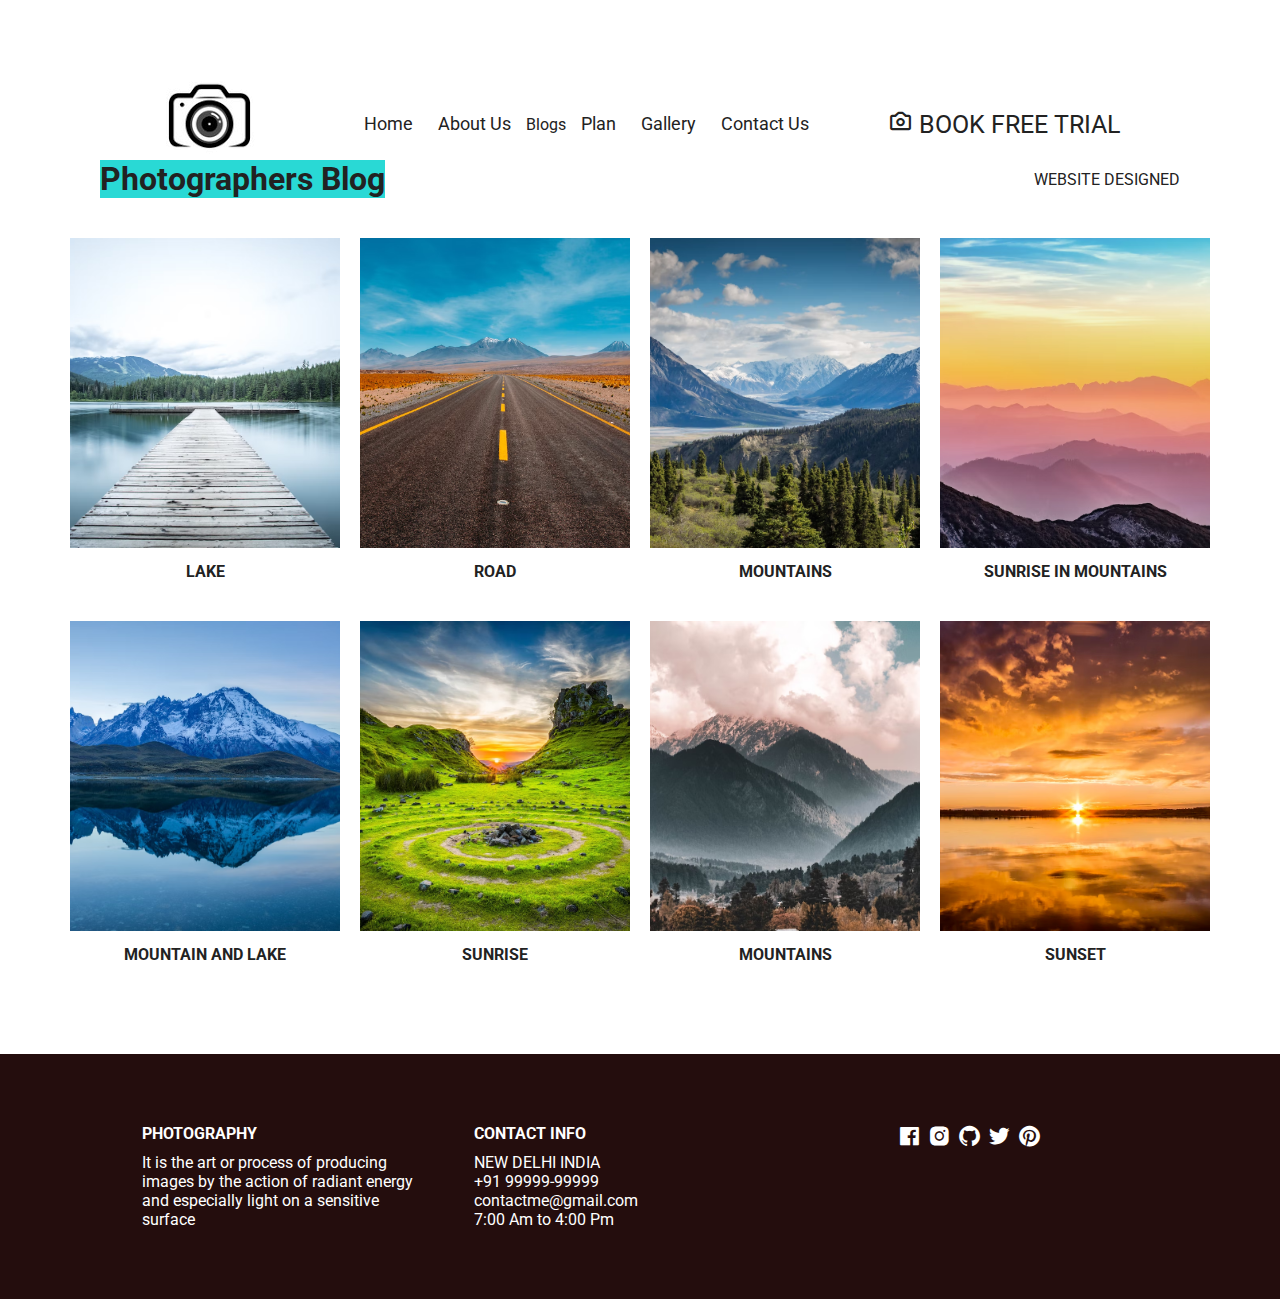
==== index.html @ c0294986 "Add files via upload" ====
<!DOCTYPE html>
<html lang="en">
  <head>
    <meta charset="UTF-8" />
    <meta name="viewport" content="width=device-width, initial-scale=1.0" />
    <!-- Box icons -->
    <link
      rel="stylesheet"
      href="https://cdn.jsdelivr.net/npm/boxicons@latest/css/boxicons.min.css"
    />
    <!-- Custom StyleSheet -->
    <link rel="stylesheet" href="index.css" />
    <title>SARVAGYA-BANSAL</title>
  </head>

  <body>
    <!-- Navigation -->

    <div class="navigation">
      <div class="nav-center container d-flex">
        <a href="index.html" class="logo"><h1><img src="download.png" alt=""></h1></a>

        <ul class="nav-list d-flex">
          <li class="nav-item">
            <a href="/" class="nav-link">Home</a>
          </li>
          <li class="nav-item">
            <a href="" class="nav-link">About Us</a>
          </li>
          <li class="nav-item">
            <a href=""nav-link>Blogs</a>
          </li>
          <li class="nav-item">
            <a href="#about" class="nav-link">Plan</a>
          </li>
          <li class="nav-item">
            <a href="" class="nav-link">Gallery</a>
          </li>
          <li class="nav-item">
            <a href="" class="nav-link">Contact Us</a>
          </li>
          
          </li>
        </ul>

        <div class="icons d-flex">
          <a href="" class="icon">
            <i class=""></i>
          </a>
          <div class="icon">
            <A>
            <i class="bx bx-camera"></i>
            BOOK FREE TRIAL
        </A>
          </div>
          <div class="icon">
            <i class=""></i>
            <!-- <span class="d-flex">0</span> -->
          </div>
          <a href="" class="icon">
            <i class=""></i>
            <!-- <span class="d-flex">0</span> -->
          </a>
        </div>

        <div class="hamburger">
          <i class="bx bx-menu-alt-left"></i>
        </div>
      </div>
    </div>

    <!-- All Products -->
    <section class="section all-products" id="products">
      <div class="top container">
        <h1 class="back">Photographers Blog                                            </h1>
        WEBSITE DESIGNED 
      </div>
      



      <div class="product-center container">
        <div class="product-item">
          <div class="overlay">
            <a href="" class="product-thumb">
              <img src="1.avif" alt="" />
            </a>
            
          </div>
          <div class="product-info">
            
            <h4>LAKE</h4>
          </div>
          <ul class="icons">
            <li><i class="bx bx-camera"></i></li>
            
          </ul>
        </div>
        <div class="product-item">
          <div class="overlay">
            <a href="" class="product-thumb">
              <img src="2.avif" alt="" />
            </a>
            
          </div>
          <div class="product-info">
            
            <h4>ROAD</h4>
          </div>
          <ul class="icons">
            <li><i class="bx bx-camera"></i></li>
            
          </ul>
        </div>
        <div class="product-item">
          <div class="overlay">
            <a href="" class="product-thumb">
              <img src="3.avif" alt="" />
            </a>
           
          </div>
          <div class="product-info">
            
            <h4>MOUNTAINS</h4>
          </div>
          <ul class="icons">
            <li><i class="bx bx-camera"></i></li>
            
          </ul>
        </div>
        <div class="product-item">
          <div class="overlay">
            <a href="" class="product-thumb">
              <img src="4.avif" alt="" />
            </a>
          </div>
          <div class="product-info">
            <h4>SUNRISE IN MOUNTAINS</h4>
          </div>
          <ul class="icons">
            <li><i class="bx bx-camera"></i></li>
           
          </ul>
        </div>
        <div class="product-item">
          <div class="overlay">
            <a href="" class="product-thumb">
              <img src="5.avif" alt="" />
            </a>
          </div>
          <div class="product-info">
            
            <h4>MOUNTAIN AND LAKE</h4>
          </div>
          <ul class="icons">
            <li><i class="bx bx-camera"></i></li>
          </ul>
        </div>
        <div class="product-item">
          <div class="overlay">
            <a href="" class="product-thumb">
              <img src="6.avif" alt="" />
            </a>
          </div>
          <div class="product-info">
            
            <h4>SUNRISE</h4>
          </div>
          <ul class="icons">
            <li><i class="bx bx-camera"></i></li>
            
          </ul>
        </div>
        <div class="product-item">
          <div class="overlay">
            <a href="" class="product-thumb">
              <img src="7.avif" alt="" />
            </a>
          </div>
          <div class="product-info">
            
            <h4>MOUNTAINS</h4>
          </div>
          <ul class="icons">
            <li><i class="bx bx-camera"></i></li>
            
          </ul>
        </div>
        <div class="product-item">
          <div class="overlay">
            <a href="" class="product-thumb">
              <img src="8.avif" alt="" />
            </a>
          </div>
          <div class="product-info">
            <h4>SUNSET</h4>
          </div>
          <ul class="icons">
            <li><i class="bx bx-camera"></i></li>
          </ul>
        </div>
      </div>
    </section>
    



    <!-- Footer -->
    <footer class="footer">
      <div class="row">
        <div class="col d-flex">
          <h4>PHOTOGRAPHY</h4>
        It is the art or process of producing <BR>
        images by the action of radiant energy <BR>
        and especially light on a sensitive  <BR>
        surface
        </div>
        <div class="col d-flex">
          <h4>CONTACT INFO</h4>
          NEW DELHI INDIA <BR>
         +91 99999-99999 <BR>
          contactme@gmail.com <BR>
          7:00 Am to 4:00 Pm
        </div>
        <div class="col d-flex">
          <span><i class="bx bxl-facebook-square"></i></span>

          <span><i class="bx bxl-instagram-alt"></i></span>
          <span><i class="bx bxl-github"></i></span>
          <span><i class="bx bxl-twitter"></i></span>
          <span><i class="bx bxl-pinterest"></i></span>

        </div>
      </div>
    </footer>
    
  </body>
</html>
---- index.css ----
/* Fonts */
@import url('https://fonts.googleapis.com/css2?family=Roboto:wght@100;300;400;500;700&display=swap');

/* Color Variables */
:root {
  --white: #fff;
  --black: #222;
  --green:  rgb(36, 13, 13);
  --grey1: #f0f0f0;
  --grey2: #e9d7d3;
}

/* Basic Reset */
*,
*::before,
*::after {
  margin: 0;
  padding: 0;
  box-sizing: inherit;
}

html {
  box-sizing: border-box;
  font-size: 62.5%;
}

body {
  font-family: 'Roboto', sans-serif;
  font-size: 1.6rem;
  background-color: var(--white);
  color: var(--black);
  font-weight: 400;
  font-style: normal;
}

a {
  text-decoration: none;
  color: var(--black);
}

li {
  list-style: none;
}

.container {
  max-width: 114rem;
  margin: 0 auto;
  padding: 0 3rem;
}

.d-flex {
  display: flex;
  align-items: center;
}

/* 
=================
Header
=================
*/

.header {
  position: relative;
  min-height: 100vh;
  overflow-x: hidden;
}

.top-nav {
  background-color: var(--green);
  font-size: 1.3rem;
  color: var(--white);
}

.top-nav div {
  justify-content: space-between;
  height: 4.5rem;
}

.top-nav a {
  color: var(--white);
  padding: 0 0.5rem;
}

/* 
=================
Navigation
=================
*/
.navigation {
  height: 6rem;
  line-height: 6rem;
}

.nav-center {
  justify-content: space-between;
}

.nav-list .icons {
  display: none;
}

.nav-center .nav-item:not(:last-child) {
  margin-right: 0.5rem;
}

.nav-center .nav-link {
  font-size: 1.8rem;
  padding: 1rem;
}

.nav-center .nav-link:hover {
  color: var(--green);
}

.nav-center .hamburger {
  display: none;
  font-size: 2.3rem;
  color: var(--black);
  cursor: pointer;
}

/* Icons */

.icon {
  cursor: pointer;
  font-size: 2.5rem;
  padding: 0 1rem;
  color: #555;
  position: relative;
}

.icon:not(:last-child) {
  margin-right: 0.5rem;
}

.icon span {
  position: absolute;
  top: 3px;
  right: -3px;
  background-color: var(--green);
  color: var(--white);
  border-radius: 50%;
  font-size: 1.3rem;
  height: 2rem;
  width: 2rem;
  justify-content: center;
}

@media only screen and (max-width: 768px) {
  .nav-list {
    position: fixed;
    top: 12%;
    left: -35rem;
    flex-direction: column;
    align-items: flex-start;
    box-shadow: 5px 5px 10px rgba(0, 0, 0, 0.2);
    background-color: white;
    height: 100%;
    width: 0%;
    max-width: 35rem;
    z-index: 100;
    transition: all 300ms ease-in-out;
  }

  .nav-list.open {
    left: 0;
    width: 100%;
  }

  .nav-list .nav-item {
    margin: 0 0 1rem 0;
    width: 100%;
  }

  .nav-list .nav-link {
    font-size: 2rem;
    color: var(--black);
  }

  .nav-center .hamburger {
    display: block;
    color: var(--black);
    font-size: 3rem;
  }

  .icons {
    display: none;
  }

  .nav-list .icons {
    display: flex;
  }

  .top-nav ul {
    display: none;
  }

  .top-nav div {
    justify-content: center;
    height: 3rem;
  }
}

/* 
=================
Hero Area
=================
*/

.hero,
.hero .glide__slides {
  background-color: var(--grey2);
  position: relative;
  height: calc(100vh - 6rem);
  margin: 0 4rem;
  overflow: hidden;
}

.hero .center {
  display: flex;
  align-items: center;
  justify-content: center;
  position: relative;
  height: 100%;
  padding-top: 3rem;
}

.hero .left {
  position: absolute;
  top: 0%;
  left: 25rem;
  opacity: 0;
  transition: all 1000ms ease-in-out;
}

.hero .left h1 {
  font-size: 5rem;
  margin: 1rem 0;
}

.hero .left p {
  font-size: 1.6rem;
  margin-bottom: 1rem;
}

.hero .left .hero-btn {
  display: inline-block;
  padding: 1rem 3rem;
  font-size: 1.6rem;
  margin-top: 1rem;
  background-color: var(--green);
  color: white;
}

.hero .right {
  flex: 0 0 50%;
  height: 100%;
  position: relative;
  text-align: center;
}

.hero .right img {
  position: absolute;
  width: 55rem;
  opacity: 0;
  transition: all 1000ms ease-in-out;
}

.center .right img.img1 {
  width: 85%;
  right: -25%;
  bottom: -50%;
}

.center .right img.img2 {
  width: 90%;
  right: -40%;
  bottom: -40%;
}

.glide__slide--active .center .right img {
  bottom: -3%;
  opacity: 1;
}

.glide__slide--active .left {
  opacity: 1;
  top: 35%;
}

/*
======================
Hero Media Query
======================
*/
@media only screen and (max-width: 1500px) {
  .hero .left {
    left: 0;
  }
}
@media only screen and (max-width: 999px) {
  .glide__slide--active .left {
    top: 15%;
  }

  .center .right img.img1 {
    width: 90%;
  }

  .center .right img.img2 {
    width: 100%;
  }
}

@media only screen and (max-width: 567px) {
  .center .right img.img1 {
    width: 30rem;
  }

  .center .right img.img2 {
    width: 33rem;
  }

  .hero,
  .hero .glide__slides {
    margin: 0;
    padding: 0 3rem;
  }

  .hero .left h1 {
    font-size: 3rem;
  }

  .hero .left span {
    font-size: 1.4rem;
  }
  .hero .left p {
    font-size: 1.5rem;
    width: 80%;
  }
}

/* Category Section */
.section {
  padding: 10rem 0 5rem 0;
  overflow: hidden;
}

.cat-center {
  display: flex;
  align-items: center;
  justify-content: center;
  max-width: 114rem;
  margin: auto;
  padding: 0 3rem;
}

.cat-center .cat {
  max-width: 37rem;
  height: 25rem;
  overflow: hidden;
  position: relative;
  cursor: pointer;
  text-align: center;
}

.cat-center .cat:not(:last-child) {
  margin-right: 3rem;
}

.cat-center .cat img {
  width: 36.5rem;
  height: 100%;
  margin: auto;
  object-fit: cover;
  transition: all 2s ease;
}

.cat-center .cat:hover img {
  transform: scale(1.1);
}

.cat-center .cat div {
  position: absolute;
  bottom: 15%;
  left: 50%;
  transform: translateX(-50%);
  background-color: var(--white);
  width: 18rem;
  height: 5rem;
  line-height: 5rem;
  text-align: center;
  font-size: 2rem;
  font-weight: 500;
}

@media only screen and (max-width: 1200px) {
  .cat-center .cat img {
    width: 30rem;
  }
}

@media only screen and (max-width: 967px) {
  .cat-center .cat {
    max-width: 25rem;
    height: 20rem;
  }

  .cat-center .cat img {
    width: 25rem;
  }
}

@media only screen and (max-width: 768px) {
  .section {
    padding: 5rem 0;
  }

  .cat-center {
    flex-direction: column;
    padding: 3rem;
  }

  .cat-center .cat {
    max-width: 100%;
    height: 30rem;
  }

  .cat-center .cat:not(:last-child) {
    margin-right: 0rem;
    margin-bottom: 5rem;
  }

  .cat-center .cat img {
    width: 100%;
  }
}

/* New Arrivals */
.title {
  text-align: center;
  margin-bottom: 5rem;
}

.title h1 {
  font-size: 3rem;
  text-transform: uppercase;
  margin-bottom: 1rem;
  font-weight: 500;
}

.product-center {
  display: flex;
  align-items: center;
  justify-content: center;
  flex-wrap: wrap;
  max-width: 120rem;
  margin: 0 auto;
  padding: 0 2rem;
}

.product-item {
  position: relative;
  width: 27rem;
  margin: 0 auto;
  margin-bottom: 3rem;
}

.product-thumb img {
  width: 100%;
  height: 31rem;
  object-fit: cover;
  transition: all 500ms linear;
}

.product-info {
  padding: 1rem;
  text-align: center;
}

.product-info span {
  display: inline-block;
  font-size: 1.2rem;
  color: #666;
  margin-bottom: 1rem;
}

.product-info a {
  font-size: 1.5rem;
  display: block;
  margin-bottom: 1rem;
  transition: all 300ms ease;
}

.product-info a:hover {
  color: var(--green);
}

.product-item .icons {
  position: absolute;
  left: 50%;
  top: 35%;
  transform: translateX(-50%);
  display: flex;
  align-items: center;
}

.product-item .icons li {
  background-color: var(--white);
  text-align: center;
  padding: 1rem 1.5rem;
  font-size: 2.3rem;
  cursor: pointer;
  transition: 300ms ease-out;
  transform: translateY(20px);
  visibility: hidden;
  opacity: 0;
}

.product-item .icons li:first-child {
  transition-delay: 0.1s;
}

.product-item .icons li:nth-child(2) {
  transition-delay: 0.2s;
}

.product-item .icons li:nth-child(3) {
  transition-delay: 0.3s;
}

.product-item:hover .icons li {
  visibility: visible;
  opacity: 1;
  transform: translateY(0);
}

.product-item .icons li:not(:last-child) {
  margin-right: 0.5rem;
}

.product-item .icons li:hover {
  background-color: var(--green);
  color: var(--white);
}

.product-item .overlay {
  position: relative;
  overflow: hidden;
  cursor: pointer;
  width: 100%;
}

.product-item .overlay::after {
  content: '';
  position: absolute;
  top: 0;
  left: 0;
  width: 100%;
  height: 100%;
  background-color: rgba(0, 0, 0, 0.5);
  visibility: hidden;
  opacity: 0;
  transition: 300ms ease-out;
}

.product-item:hover .overlay::after {
  visibility: visible;
  opacity: 1;
}

.product-item:hover .product-thumb img {
  transform: scale(1.1);
}

.product-item .discount {
  position: absolute;
  top: 1rem;
  left: 1rem;
  background-color: var(--green);
  padding: 0.5rem 1rem;
  color: var(--white);
  border-radius: 2rem;
  font-size: 1.5rem;
}

@media only screen and (max-width: 567px) {
  .product-center {
    max-width: 100%;
    padding: 0 1rem;
  }

  .product-item {
    width: 40%;
    margin-bottom: 3rem;
  }

  .product-thumb img {
    height: 20rem;
  }

  .product-item {
    margin-right: 2rem;
  }

  .product-item .icons li {
    padding: 0.5rem 1rem;
    font-size: 1.8rem;
  }
}

/* Banner */

.banner {
  position: relative;
  background-color: var(--grey2);
  padding: 14rem 20%;
}

.banner .right img {
  position: absolute;
  bottom: 0;
  right: 10%;
  width: 75rem;
}

.banner .trend,
.banner p {
  display: block;
  font-size: 2rem;
  font-weight: 300;
  margin-bottom: 1.5rem;
}

.banner h1 {
  font-size: 5.4rem;
  color: var(--black);
  margin-bottom: 1.5rem;
}

.banner .btn {
  display: inline-block;
  margin-top: 2rem;
}

@media only screen and (max-width: 1500px) {
  .banner {
    padding: 14rem;
  }

  .banner .right img {
    right: 3rem;
    width: 70rem;
  }
}

@media only screen and (max-width: 996px) {
  .banner {
    padding: 8rem 2rem;
  }

  .banner .trend,
  .banner p {
    font-size: 1.5rem;
  }

  .banner h1 {
    font-size: 4rem;
  }

  .banner .right img {
    right: -6%;
    width: 50rem;
  }
}

@media only screen and (max-width: 768px) {
  .banner {
    display: grid;
    grid-template-columns: 1fr;
    height: 80vh;
  }

  .banner .left {
    width: 100%;
    margin-bottom: 3rem;
  }

  .banner .right {
    flex: 0 0 50%;
  }

  .banner .right img {
    right: 0;
    width: 50rem;
    left: 50%;
    transform: translateX(-50%);
  }
}

@media only screen and (max-width: 567px) {
  .banner {
    padding: 8rem 5rem;
  }

  .banner .trend,
  .banner p {
    font-size: 1.3rem;
    margin-bottom: 1rem;
  }

  .banner h1 {
    font-size: 3rem;
    margin-bottom: 1rem;
  }

  .banner .btn {
    padding: 0.8rem 1.7rem;
    font-size: 1.4rem;
  }

  .banner .right img {
    width: 45rem;
  }
}

/* Contact */
.contact {
  background-color: var(--black);
  color: var(--white);
  padding: 10rem 20rem;
}

.contact .row {
  display: grid;
  grid-template-columns: 1fr 1fr;
  align-items: center;
}

.contact .row .col h2 {
  margin-bottom: 1.5rem;
}

.contact .row .col p {
  width: 70%;
  margin-bottom: 2rem;
}

.btn-1 {
  background-color: var(--green);
  color: var(--white);
  display: inline-block;
  border-radius: 1rem;
  padding: 1rem 2rem;
}

.contact form div {
  position: relative;
  width: 80%;
  margin: 0 auto;
}

.contact form input {
  font-family: 'Roboto', sans-serif;
  text-indent: 2rem;
  width: 100%;
  border-radius: 1rem;
  padding: 1.5rem 0;
  outline: none;
  border: none;
}

.contact form a {
  position: absolute;
  top: 0;
  right: 0;
  background-color: var(--green);
  color: white;
  margin: 0.5rem;
  padding: 1rem 3rem;
  border-radius: 1rem;
}

@media only screen and (max-width: 996px) {
  .contact {
    padding: 8rem 8rem;
  }
}

@media only screen and (max-width: 768px) {
  .contact .row {
    grid-template-columns: 1fr;
    gap: 5rem 0;
  }

  .contact form div {
    width: 100%;
  }
}

@media only screen and (max-width: 567px) {
  .contact {
    padding: 8rem 1rem;
  }
}

/* Footer */
.footer {
  padding: 7rem 1rem;
  background-color: var(--green);
}

footer .row {
  display: grid;
  grid-template-columns: 1fr 1fr 1fr;
  max-width: 99.6rem;
  margin: 0 auto;
}

.footer .col {
  flex-direction: column;
  color: var(--white);
  align-items: flex-start;
}

.footer .col:last-child {
  flex-direction: row;
  justify-content: center;
}

.footer .col:last-child span {
  font-size: 2.5rem;
  margin-right: 0.5rem;
  color: var(--white);
}

.footer .col a {
  color: var(--white);
  font-size: 1.5rem;
  padding: 0.5rem;
  font-weight: 300;
}

.footer .col h4 {
  margin-bottom: 1rem;
}

@media only screen and (max-width: 567px) {
  footer .row {
    grid-template-columns: 1fr;
    row-gap: 3rem;
  }
}

/* Popup */
.popup {
  position: fixed;
  top: 0;
  left: 0;
  width: 100%;
  height: 100vh;
  background-color: rgba(0, 0, 0, 0.5);
  z-index: 9999;
  transition: 0.3s;
  transform: scale(1);
}

.popup-content {
  position: absolute;
  top: 50%;
  left: 50%;
  width: 90%;
  max-width: 110rem;
  margin: 0 auto;
  height: 55rem;
  transform: translate(-50%, -50%);
  padding: 1.6rem;
  display: table;
  overflow: hidden;
  background-color: var(--white);
}

.popup-close {
  display: flex;
  align-items: center;
  justify-content: center;
  position: absolute;
  top: 2rem;
  right: 2rem;
  padding: 0.5rem;
  background-color: var(--green);
  border-radius: 50%;
  cursor: pointer;
}

.popup-close {
  font-size: 3rem;
  color: white;
}

.popup-left {
  display: table-cell;
  width: 50%;
  height: 100%;
  vertical-align: middle;
}

.popup-right {
  display: table-cell;
  width: 50%;
  vertical-align: middle;
  padding: 3rem 5rem;
}

.popup-img-container {
  width: 100%;
  overflow: hidden;
}

.popup-img-container img.popup-img {
  display: block;
  width: 60rem;
  height: 45rem;
  max-width: 100%;
  border-radius: 1rem;
  object-fit: cover;
}

.right-content {
  text-align: center;
  width: 85%;
  margin: 0 auto;
}

.right-content h1 {
  font-size: 4rem;
  color: #000;
  margin-bottom: 1.6rem;
}

.right-content h1 span {
  color: var(--green);
}

.right-content p {
  font-size: 1.6rem;
  color: #555;
  margin-bottom: 1.6rem;
}

.popup-form {
  width: 100%;
  padding: 1.5rem 0;
  text-indent: 1rem;
  margin-bottom: 1.6rem;
  border-radius: 3rem;
  background-color: var(--green);
  color: white;
  font-size: 1.8rem;
  border: none;
}

.popup-form::placeholder {
  color: white;
}

.popup-form:focus {
  outline: none;
}

.right-content a:link,
.right-content a:visited {
  display: inline-block;
  padding: 1.8rem 5rem;
  border-radius: 3rem;
  font-weight: 700;
  color: var(--white);
  background-color: var(--black);
  border: 1px solid var(--grey2);
  transition: 0.3s;
}

.right-content a:hover {
  background-color: var(--green);
  border: 1px solid var(--grey2);
  color: var(--black);
}

.hide-popup {
  transform: scale(0.2);
  opacity: 0;
  visibility: hidden;
}

@media only screen and (max-width: 1200px) {
  .right-content {
    width: 100%;
  }

  .right-content h1 {
    font-size: 3.5rem;
    margin-bottom: 1.3rem;
  }
}

@media only screen and (max-width: 998px) {
  .popup-right {
    width: 100%;
  }

  .popup-left {
    display: none;
  }

  .right-content h1 {
    font-size: 5rem;
  }
}

@media only screen and (max-width: 768px) {
  .right-content h1 {
    font-size: 4rem;
  }

  .right-content p {
    font-size: 1.6rem;
  }

  .popup-form {
    width: 90%;
    margin: 0 auto;
    padding: 1.8rem 0;
    margin-bottom: 1.5rem;
  }

  .goto-top:link,
  .goto-top:visited {
    right: 5%;
    bottom: 5%;
  }
}

@media only screen and (max-width: 568px) {
  .popup-right {
    padding: 0 1.6rem;
  }

  .popup-content {
    height: 35rem;
    width: 90%;
    margin: 0 auto;
  }

  .right-content {
    width: 100%;
  }

  .right-content h1 {
    font-size: 3rem;
  }

  .right-content p {
    font-size: 1.4rem;
  }

  .popup-form {
    width: 100%;
    padding: 1.5rem 0;
    margin-bottom: 1.3rem;
  }

  .right-content a:link,
  .right-content a:visited {
    padding: 1.5rem 3rem;
  }

  .popup-close {
    top: 1rem;
    right: 1rem;
    padding: 0.5rem;
  }
}

/* All Products */
.section .top {
  display: flex;
  align-items: center;
  justify-content: space-between;
  margin-bottom: 4rem;
}

.all-products .top select {
  font-family: 'Poppins', sans-serif;
  width: 20rem;
  padding: 1rem;
  border: 1px solid #ccc;
  appearance: none;
  outline: none;
}

form {
  position: relative;
  z-index: 1;
}

form span {
  position: absolute;
  top: 50%;
  right: 1rem;
  transform: translateY(-50%);
  font-size: 2rem;
  z-index: 0;
}

@media only screen and (max-width: 768px) {
  .all-products .top select {
    width: 15rem;
  }
}

/* Pagination */
.pagination {
  display: flex;
  align-items: center;
  padding: 3rem 0 5rem 0;
}

.pagination span {
  display: inline-block;
  padding: 1rem 1.5rem;
  border: 1px solid var(--green);
  font-size: 1.8rem;
  margin-bottom: 2rem;
  cursor: pointer;
  transition: all 300ms ease-in-out;
}

.pagination span:hover {
  border: 1px solid var(--green);
  background-color: var(--green);
  color: #fff;
}

/* Cart Items */
.cart {
  margin: 10rem auto;
}

table {
  width: 100%;
  border-collapse: collapse;
}

.cart-info {
  display: flex;
  flex-wrap: wrap;
}

th {
  text-align: left;
  padding: 0.5rem;
  color: #fff;
  background-color: var(--green);
  font-weight: normal;
}

td {
  padding: 1rem 0.5rem;
}

td input {
  width: 5rem;
  height: 3rem;
  padding: 0.5rem;
}

td a {
  color: orangered;
  font-size: 1.4rem;
}

td img {
  width: 8rem;
  height: 8rem;
  margin-right: 1rem;
}

.total-price {
  display: flex;
  align-items: flex-end;
  flex-direction: column;
  margin-top: 2rem;
}

.total-price table {
  border-top: 3px solid var(--green);
  width: 100%;
  max-width: 35rem;
}

td:last-child {
  text-align: right;
}

th:last-child {
  text-align: right;
}

.checkout {
  display: inline-block;
  background-color: var(--green);
  color: white;
  padding: 1rem;
  margin-top: 1rem;
}

@media only screen and (max-width: 567px) {
  .cart-info p {
    display: none;
  }
}

/* Product Details */
.product-detail .details {
  display: grid;
  grid-template-columns: 1fr 1.2fr;
  gap: 7rem;
}

.product-detail .left {
  display: flex;
  flex-direction: column;
}

.product-detail .left .main {
  text-align: center;
  background-color: #f6f2f1;
  margin-bottom: 2rem;
  height: 45rem;
}

.product-detail .left .main img {
  object-fit: cover;
  height: 100%;
  width: 100%;
}

.product-detail .right span {
  display: inline-block;
  font-size: 1.5rem;
  margin-bottom: 1rem;
}

.product-detail .right h1 {
  font-size: 4rem;
  line-height: 1.2;
  margin-bottom: 2rem;
}

.product-detail .right .price {
  font-size: 600;
  font-size: 2rem;
  color: var(--green);
  margin-bottom: 2rem;
}

.product-detail .right div {
  display: inline-block;
  position: relative;
  z-index: -1;
}

.product-detail .right select {
  font-family: 'Poppins', sans-serif;
  width: 20rem;
  padding: 0.7rem;
  border: 1px solid #ccc;
  appearance: none;
  outline: none;
}

.product-detail form {
  margin-bottom: 2rem;
  z-index: 0;
}

.product-detail form span {
  position: absolute;
  top: 50%;
  right: 1rem;
  transform: translateY(-50%);
  font-size: 2rem;
  z-index: 0;
}

.product-detail .form {
  margin-bottom: 3rem;
}

.product-detail .form input {
  padding: 0.8rem;
  text-align: center;
  width: 3.5rem;
  margin-right: 2rem;
}

.product-detail .form .addCart {
  background: var(--green);
  padding: 0.8rem 4rem;
  color: #fff;
  border-radius: 3rem;
}

.product-detail h3 {
  text-transform: uppercase;
  margin-bottom: 2rem;
}

@media only screen and (max-width: 996px) {
  .product-detail .left {
    width: 30rem;
    height: 45rem;
  }

  .product-detail .details {
    gap: 3rem;
  }
}

@media only screen and (max-width: 650px) {
  .product-detail .details {
    grid-template-columns: 1fr;
  }

  .product-detail .right {
    margin-top: 1rem;
  }

  .product-detail .left {
    width: 100%;
    height: 45rem;
  }

  .product-detail .details {
    gap: 3rem;
  }
}

/* Login Form */
.login-form {
  padding: 5rem 0;
  max-width: 50rem;
  margin: 5rem auto;
}

.login-form form {
  display: flex;
  flex-direction: column;
}

.login-form form h1 {
  margin-bottom: 1rem;
}
.login-form form p {
  margin-bottom: 2rem;
}

.login-form form label {
  margin-bottom: 1rem;
}

.login-form form input {
  border: 1px solid #ccc;
  outline: none;
  padding: 1.5rem 0;
  text-indent: 1rem;
  font-size: 1.6rem;
  margin-bottom: 2rem;
  border-radius: 0.5rem;
}

.login-form form input::placeholder {
  font-size: 1.6rem;
  color: #222;
}

.login-form form .buttons {
  margin-top: 1rem;
}

.login-form form button {
  outline: none;
  border: none;
  font-size: 1.6rem;
  padding: 1rem 3rem;
  margin-right: 1.5rem;
  background-color: var(--green);
  color: white;
  cursor: pointer;
}

.login-form form p a {
  color: dodgerblue;
}

footer .credit{
  text-align: center;
  margin-top: 2rem;
  padding:1rem;
  padding-top: 2.5rem;
  font-size: 2rem;
  color:#130f40;;
  border-top: .2rem solid rgba(0,0,0,.1);
}

footer .credit span{
  color:#ff7800;
}

.back{
    background-color: #29d9d5;
}
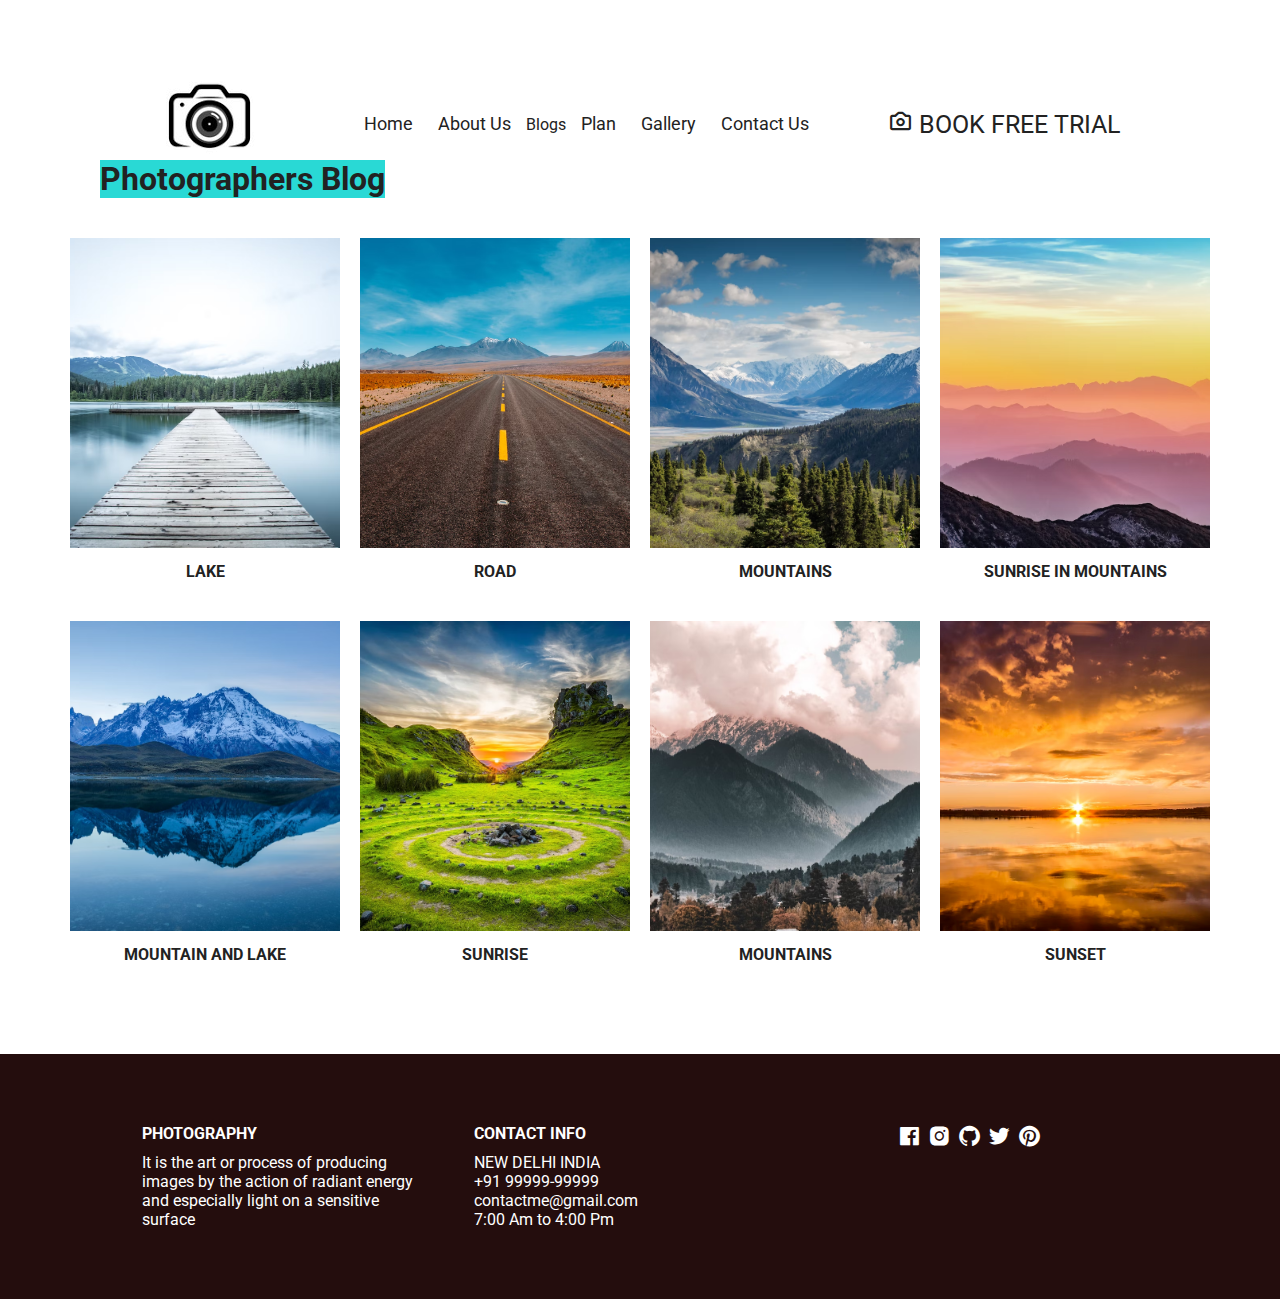
==== commit c9c91f7e: "Update index.html" ====
--- a/index.html
+++ b/index.html
@@ -73,7 +73,7 @@
     <section class="section all-products" id="products">
       <div class="top container">
         <h1 class="back">Photographers Blog                                            </h1>
-        WEBSITE DESIGNED 
+        
       </div>
       
 
@@ -235,4 +235,4 @@
     </footer>
     
   </body>
-</html>+</html>
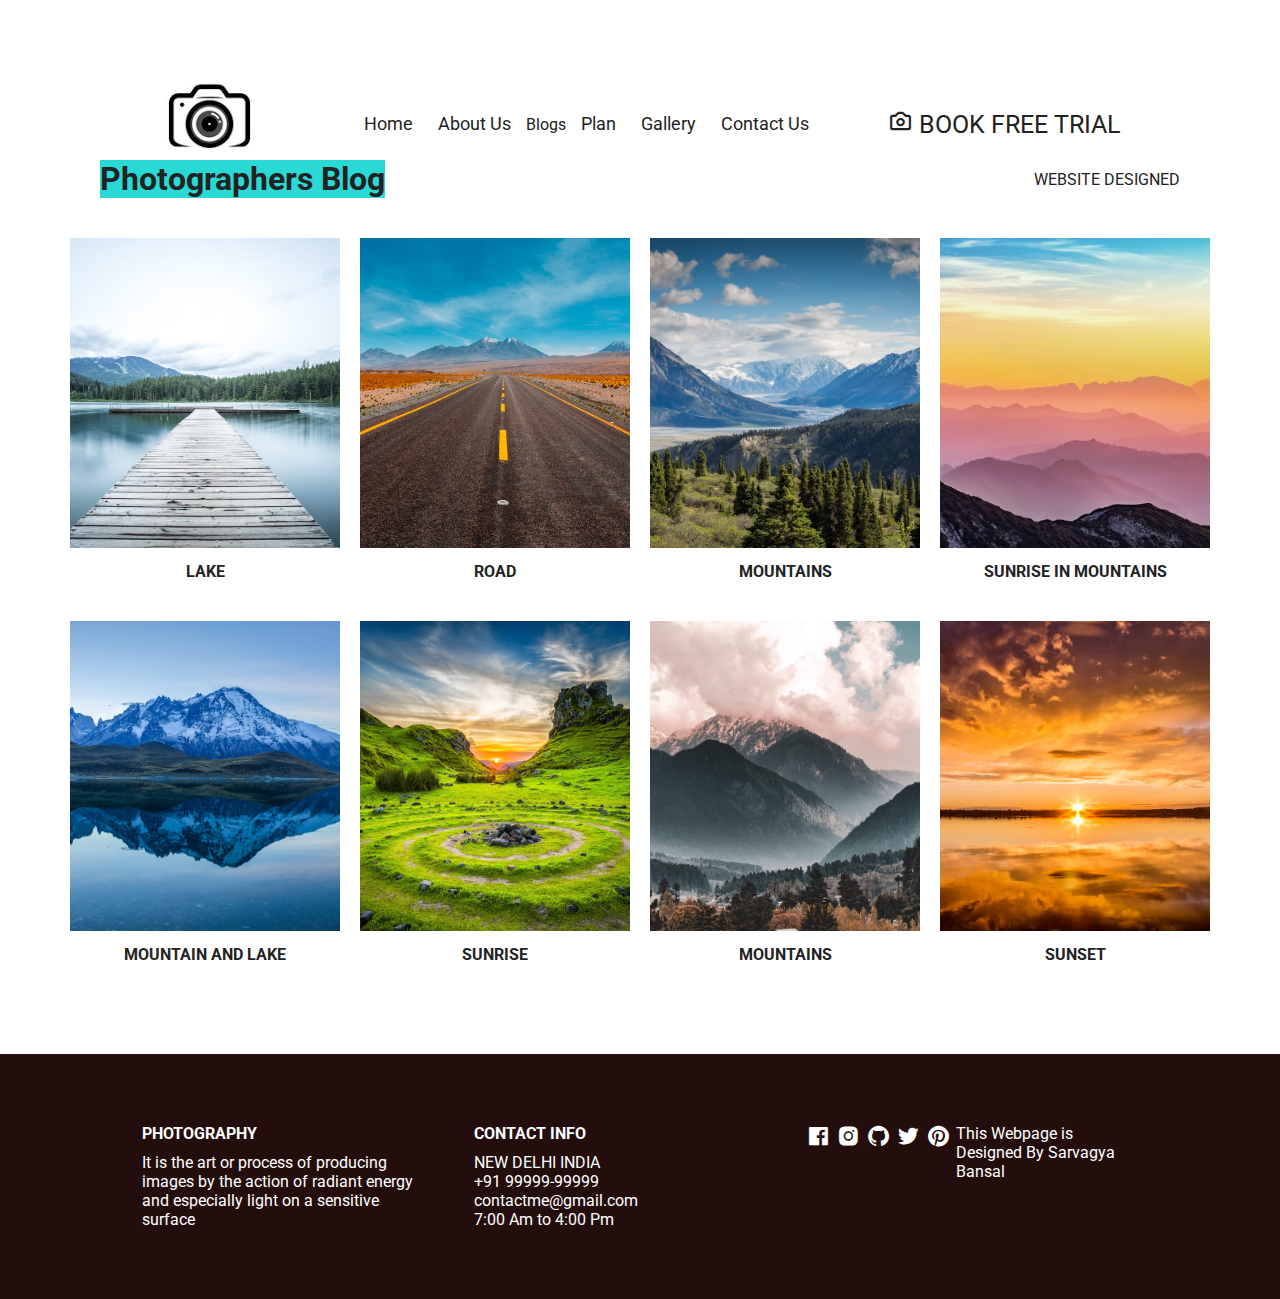
==== commit 67d8a89e: "Update index.html" ====
--- a/index.html
+++ b/index.html
@@ -72,8 +72,8 @@
     <!-- All Products -->
     <section class="section all-products" id="products">
       <div class="top container">
-        <h1 class="back">Photographers Blog                                            </h1>
-        
+        <h1 class="back">Photographers Blog</h1>
+        WEBSITE DESIGNED 
       </div>
       
 
@@ -229,7 +229,7 @@
           <span><i class="bx bxl-github"></i></span>
           <span><i class="bx bxl-twitter"></i></span>
           <span><i class="bx bxl-pinterest"></i></span>
-
+This Webpage is Designed By Sarvagya Bansal
         </div>
       </div>
     </footer>
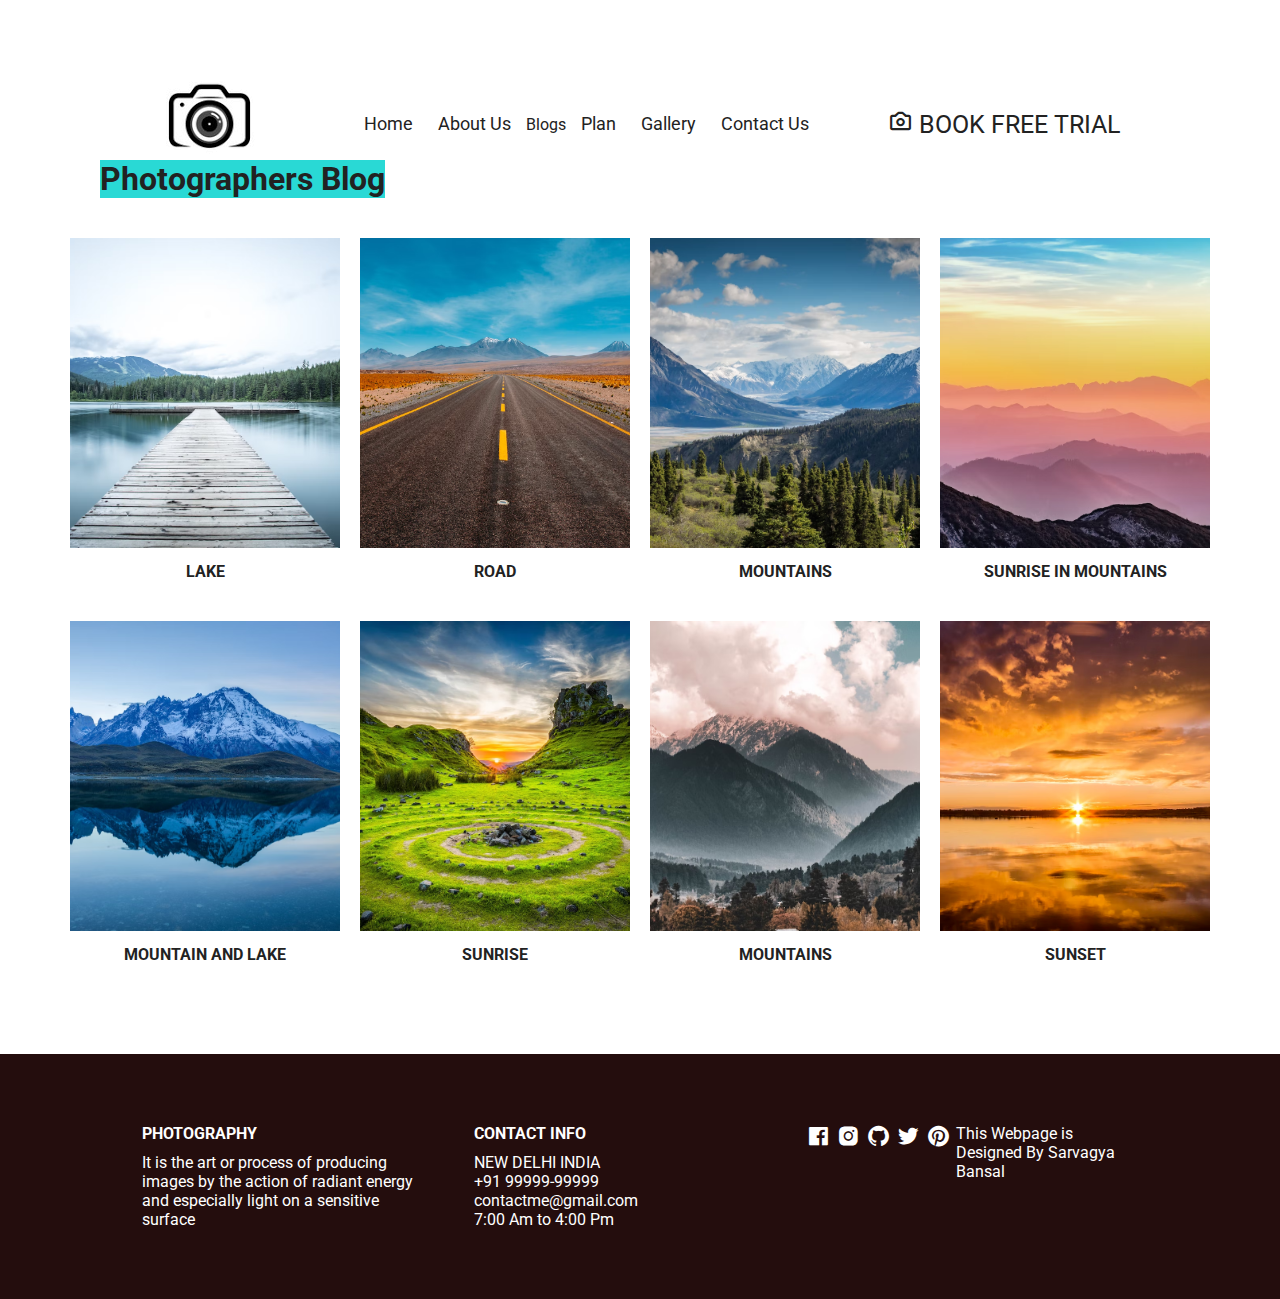
==== commit a349b9a6: "Update index.html" ====
--- a/index.html
+++ b/index.html
@@ -73,7 +73,7 @@
     <section class="section all-products" id="products">
       <div class="top container">
         <h1 class="back">Photographers Blog</h1>
-        WEBSITE DESIGNED 
+       
       </div>
       
 
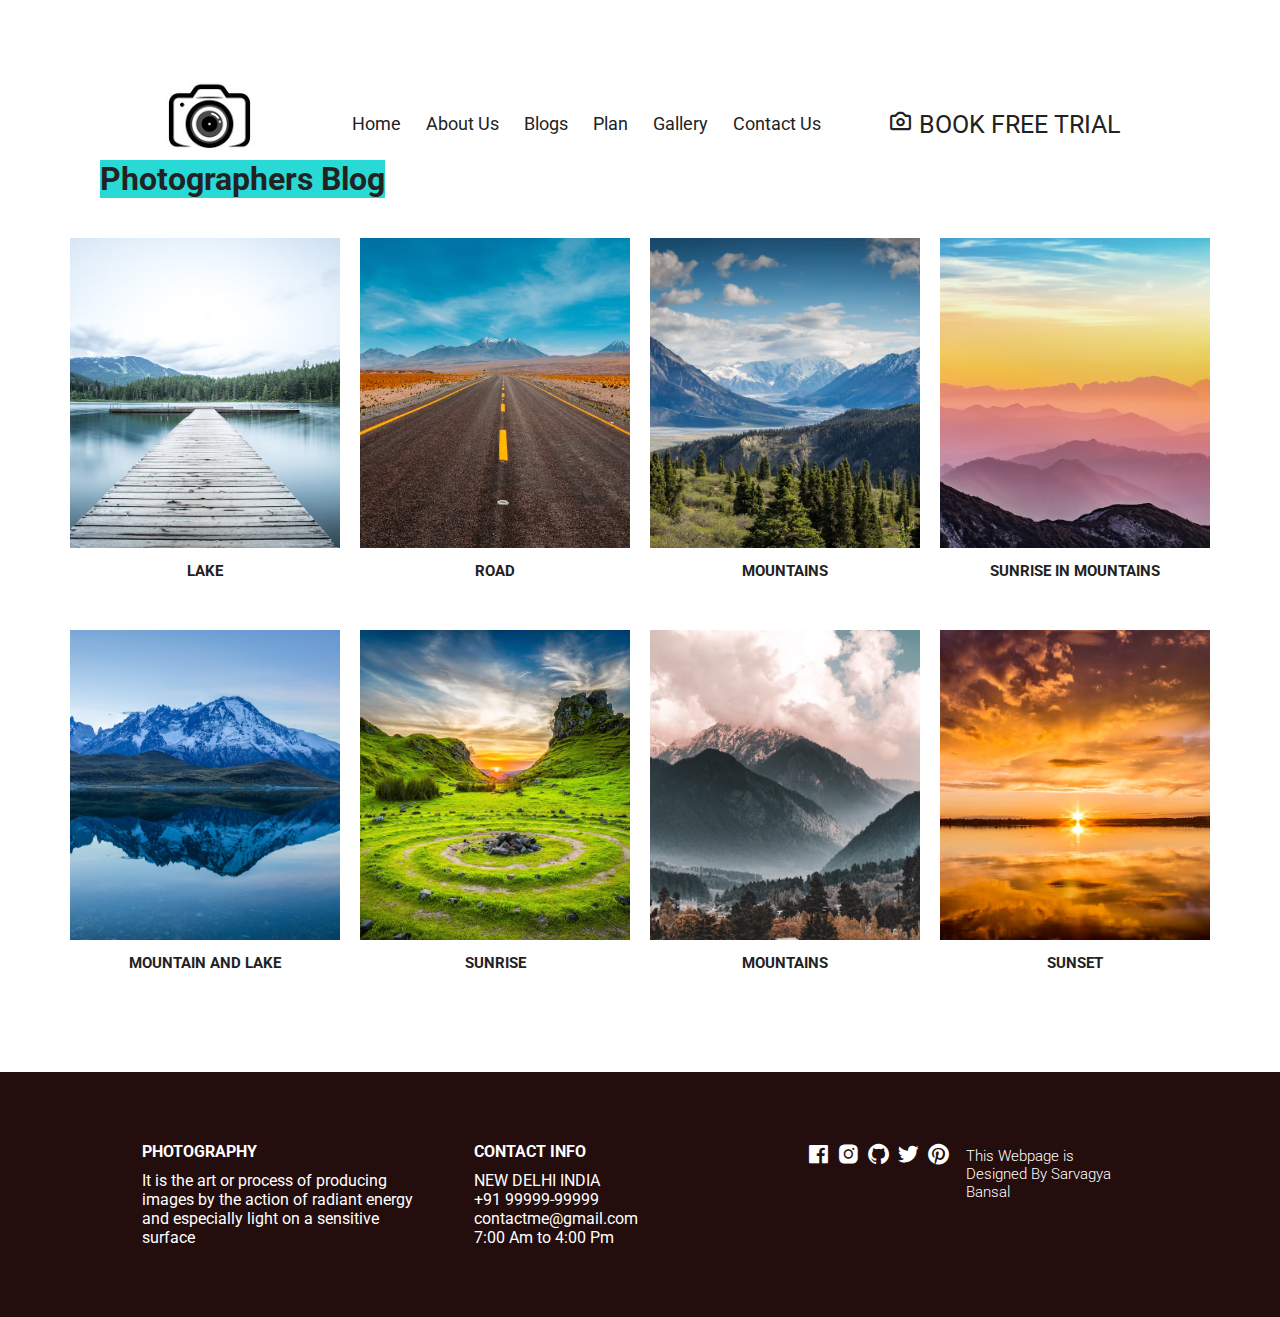
==== commit 3713590f: "Add files via upload" ====
--- a/index.html
+++ b/index.html
@@ -22,22 +22,22 @@
 
         <ul class="nav-list d-flex">
           <li class="nav-item">
-            <a href="/" class="nav-link">Home</a>
-          </li>
-          <li class="nav-item">
-            <a href="" class="nav-link">About Us</a>
-          </li>
-          <li class="nav-item">
-            <a href=""nav-link>Blogs</a>
-          </li>
-          <li class="nav-item">
-            <a href="#about" class="nav-link">Plan</a>
-          </li>
-          <li class="nav-item">
-            <a href="" class="nav-link">Gallery</a>
-          </li>
-          <li class="nav-item">
-            <a href="" class="nav-link">Contact Us</a>
+            <a href="index.html" class="nav-link">Home</a>
+          </li>
+          <li class="nav-item">
+            <a href="index1.html"  class="nav-link">About Us</a>
+          </li>
+          <li class="nav-item">
+            <a href="index2.html" class="nav-link">Blogs</a>
+          </li>
+          <li class="nav-item">
+            <a href="index3.html"  class="nav-link">Plan</a>
+          </li>
+          <li class="nav-item">
+            <a href="index4.html"  class="nav-link">Gallery</a>
+          </li>
+          <li class="nav-item">
+            <a href="index5.html"  class="nav-link">Contact Us</a>
           </li>
           
           </li>
@@ -48,9 +48,9 @@
             <i class=""></i>
           </a>
           <div class="icon">
-            <A>
-            <i class="bx bx-camera"></i>
-            BOOK FREE TRIAL
+            <A> <a href="index6.html" target="_blank">
+            <i class="bx bx-camera"></i> BOOK FREE TRIAL
+          </a>
         </A>
           </div>
           <div class="icon">
@@ -73,7 +73,7 @@
     <section class="section all-products" id="products">
       <div class="top container">
         <h1 class="back">Photographers Blog</h1>
-       
+        
       </div>
       
 
@@ -88,102 +88,106 @@
             
           </div>
           <div class="product-info">
+            <a href="https://www.google.com/search?q=lake&source=lnms&tbm=isch&sa=X&ved=2ahUKEwjjgJzytdP6AhVs7HMBHRMiABMQ_AUoAXoECAIQAw&biw=1920&bih=929&dpr=1" target="_blank">
+            <h4>LAKE</h4>
+          </div>
+          <ul class="icons">
+            <li><i class="bx bx-camera"></i></li>
+          </a>
+          </ul>
+        </div>
+        <div class="product-item">
+          <div class="overlay">
+            <a href="" class="product-thumb">
+              <img src="2.avif" alt="" />
+            </a>
             
-            <h4>LAKE</h4>
-          </div>
-          <ul class="icons">
-            <li><i class="bx bx-camera"></i></li>
+          </div>
+          <div class="product-info">
+          <a href="https://www.google.com/search?q=road&source=lnms&tbm=isch&sa=X&ved=2ahUKEwjWocuwt9P6AhU08nMBHYJvAkkQ_AUoAXoECAEQAw&biw=1920&bih=929&dpr=1" target="_blank">
+            <h4>ROAD</h4>
+          </div>
+          <ul class="icons">
+            <li><i class="bx bx-camera"></i></li>
+          </a>  
+
+          </ul>
+        </div>
+        <div class="product-item">
+          <div class="overlay">
+            <a href="" class="product-thumb">
+              <img src="3.avif" alt="" />
+            </a>
+           
+          </div>
+          <div class="product-info">
+          <a href="https://www.google.com/search?q=mountain&source=lnms&tbm=isch&sa=X&ved=2ahUKEwisgbbbt9P6AhXR6nMBHfiYCkcQ_AUoAXoECAIQAw&biw=1920&bih=929&dpr=1" target="_blank">
+            <h4>MOUNTAINS</h4>
+          </div>
+          <ul class="icons">
+            <li><i class="bx bx-camera"></i></li></a>
             
           </ul>
         </div>
         <div class="product-item">
           <div class="overlay">
             <a href="" class="product-thumb">
-              <img src="2.avif" alt="" />
-            </a>
-            
-          </div>
-          <div class="product-info">
-            
-            <h4>ROAD</h4>
-          </div>
-          <ul class="icons">
-            <li><i class="bx bx-camera"></i></li>
-            
-          </ul>
-        </div>
-        <div class="product-item">
-          <div class="overlay">
-            <a href="" class="product-thumb">
-              <img src="3.avif" alt="" />
-            </a>
-           
-          </div>
-          <div class="product-info">
-            
+              <img src="4.avif" alt="" />
+            </a>
+          </div>
+          <div class="product-info">
+            <a href="https://www.google.com/search?q=sunrise+in+mountains&source=lnms&tbm=isch&sa=X&ved=2ahUKEwialuX9t9P6AhUyguYKHUdoCu0Q_AUoAXoECAEQAw&biw=1920&bih=929&dpr=1" target="_blank">
+
+            <h4>SUNRISE IN MOUNTAINS</h4>
+          </div>
+          <ul class="icons">
+            <li><i class="bx bx-camera"></i></li>
+          </a>           
+          </ul>
+        </div>
+        <div class="product-item">
+          <div class="overlay">
+            <a href="" class="product-thumb">
+              <img src="5.avif" alt="" />
+            </a>
+          </div>
+          <div class="product-info">
+            <a href="https://www.google.com/search?q=mountain+and+lake&sxsrf=ALiCzsZCDRB0GVVZIzkJ6lB4dP_S6o7vyg:1665377223337&source=lnms&tbm=isch&sa=X&ved=2ahUKEwimjMHO7dT6AhUSZmwGHZDiBqMQ_AUoAXoECAEQAw&biw=1920&bih=929&dpr=1" target="_blank">
+          <h4>MOUNTAIN AND LAKE</h4>
+          </div>
+          <ul class="icons">
+            <li><i class="bx bx-camera"></i></li>
+          </a>
+          </ul>
+        </div>
+        <div class="product-item">
+          <div class="overlay">
+            <a href="" class="product-thumb">
+              <img src="6.avif" alt="" />
+            </a>
+          </div>
+          <div class="product-info">
+          <a href="https://www.google.com/search?q=sunrise+in+valley&sxsrf=ALiCzsZlUh2XaqArLnenF85YaN-8wwLenw:1665377882161&source=lnms&tbm=isch&sa=X&ved=2ahUKEwiE0dSI8NT6AhW26jgGHU_ZAUkQ_AUoAXoECAEQAw&biw=1920&bih=929&dpr=1" target="_blank">
+            <h4>SUNRISE</h4>
+          </div>
+          <ul class="icons">
+            <li><i class="bx bx-camera"></i></li>
+          </a>
+          </ul>
+        </div>
+        <div class="product-item">
+          <div class="overlay">
+            <a href="" class="product-thumb">
+              <img src="7.avif" alt="" />
+            </a>
+          </div>
+          <div class="product-info">
+      <a href="https://www.google.com/search?q=snow+mountain&sxsrf=ALiCzsb-vE7xRSD-Ek1fG9uZrwWX2A5AvQ:1665378086761&source=lnms&tbm=isch&sa=X&ved=2ahUKEwjqq5zq8NT6AhW_9jgGHRsxBjIQ_AUoAXoECAIQAw&biw=1920&bih=929&dpr=1" target="_blank">      
             <h4>MOUNTAINS</h4>
           </div>
           <ul class="icons">
             <li><i class="bx bx-camera"></i></li>
-            
-          </ul>
-        </div>
-        <div class="product-item">
-          <div class="overlay">
-            <a href="" class="product-thumb">
-              <img src="4.avif" alt="" />
-            </a>
-          </div>
-          <div class="product-info">
-            <h4>SUNRISE IN MOUNTAINS</h4>
-          </div>
-          <ul class="icons">
-            <li><i class="bx bx-camera"></i></li>
-           
-          </ul>
-        </div>
-        <div class="product-item">
-          <div class="overlay">
-            <a href="" class="product-thumb">
-              <img src="5.avif" alt="" />
-            </a>
-          </div>
-          <div class="product-info">
-            
-            <h4>MOUNTAIN AND LAKE</h4>
-          </div>
-          <ul class="icons">
-            <li><i class="bx bx-camera"></i></li>
-          </ul>
-        </div>
-        <div class="product-item">
-          <div class="overlay">
-            <a href="" class="product-thumb">
-              <img src="6.avif" alt="" />
-            </a>
-          </div>
-          <div class="product-info">
-            
-            <h4>SUNRISE</h4>
-          </div>
-          <ul class="icons">
-            <li><i class="bx bx-camera"></i></li>
-            
-          </ul>
-        </div>
-        <div class="product-item">
-          <div class="overlay">
-            <a href="" class="product-thumb">
-              <img src="7.avif" alt="" />
-            </a>
-          </div>
-          <div class="product-info">
-            
-            <h4>MOUNTAINS</h4>
-          </div>
-          <ul class="icons">
-            <li><i class="bx bx-camera"></i></li>
-            
+          </a>  
           </ul>
         </div>
         <div class="product-item">
@@ -193,10 +197,12 @@
             </a>
           </div>
           <div class="product-info">
+          <a href="https://www.google.com/search?q=sunset&sxsrf=ALiCzsYvKArbuO52XVVW7E7TXU3yqhGULQ:1665378119218&source=lnms&tbm=isch&sa=X&ved=2ahUKEwj6q9n58NT6AhVD7jgGHQrNChMQ_AUoAXoECAEQAw&biw=1920&bih=929&dpr=1" target="_blank">
             <h4>SUNSET</h4>
           </div>
           <ul class="icons">
             <li><i class="bx bx-camera"></i></li>
+          </a>
           </ul>
         </div>
       </div>
@@ -229,10 +235,13 @@
           <span><i class="bx bxl-github"></i></span>
           <span><i class="bx bxl-twitter"></i></span>
           <span><i class="bx bxl-pinterest"></i></span>
-This Webpage is Designed By Sarvagya Bansal
+          <span><i class="bx bxl-copyright"></i></span>
+          <br>
+          <br>
+          <a href="https://www.linkedin.com/in/sarvagya-bansal/" target="blank">This Webpage is Designed By Sarvagya Bansal</a> 
         </div>
       </div>
     </footer>
     
   </body>
-</html>
+</html>--- a/index.css
+++ b/index.css
@@ -89,10 +89,12 @@
 .navigation {
   height: 6rem;
   line-height: 6rem;
+  /* background-color: rgb(36, 13, 13); */
 }
 
 .nav-center {
   justify-content: space-between;
+  /* background-color: rgb(36, 13, 13); */
 }
 
 .nav-list .icons {
@@ -127,6 +129,13 @@
   padding: 0 1rem;
   color: #555;
   position: relative;
+  border-radius: 25px; 
+}
+.icon :hover{
+  border-radius: 100px;
+  border: 2px solid #29d9d5;
+  background-color:#29d9d5; 
+  color: #000;
 }
 
 .icon:not(:last-child) {
@@ -1419,4 +1428,26 @@
 
 .back{
     background-color: #29d9d5;
+}
+.icon:hover{
+  color: #ff7800;
+}
+
+div.a1{
+  text-align: center;
+  color: rgb(36, 13, 13);
+  font-size: 50px;
+  background-color: #29d9d5;
+  margin: 50px;
+}
+
+div.b1{
+  text-align: center;
+  margin: 50px;
+}
+.aaa{
+  background-image: url("234.avif");
+  height: 0vh; 
+  width: 100vw;
+  background-repeat: no-repeat;
 }